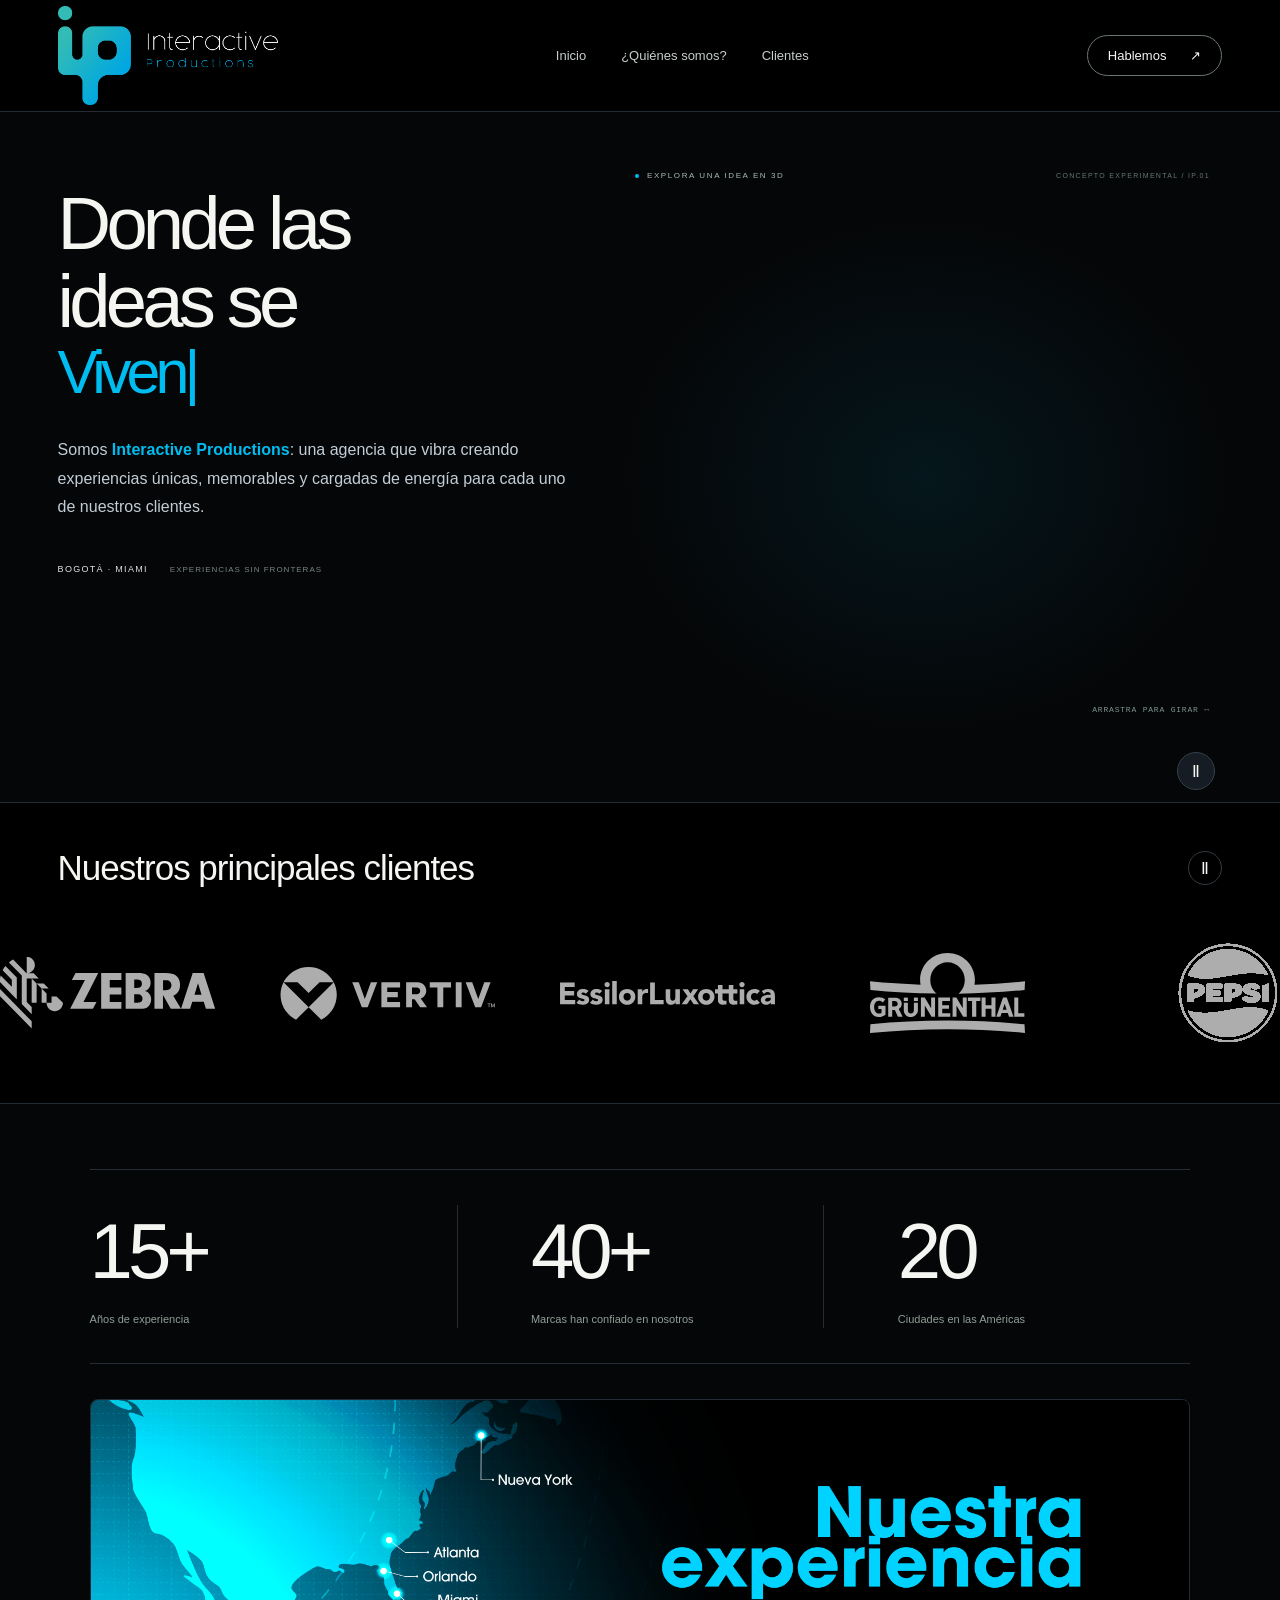
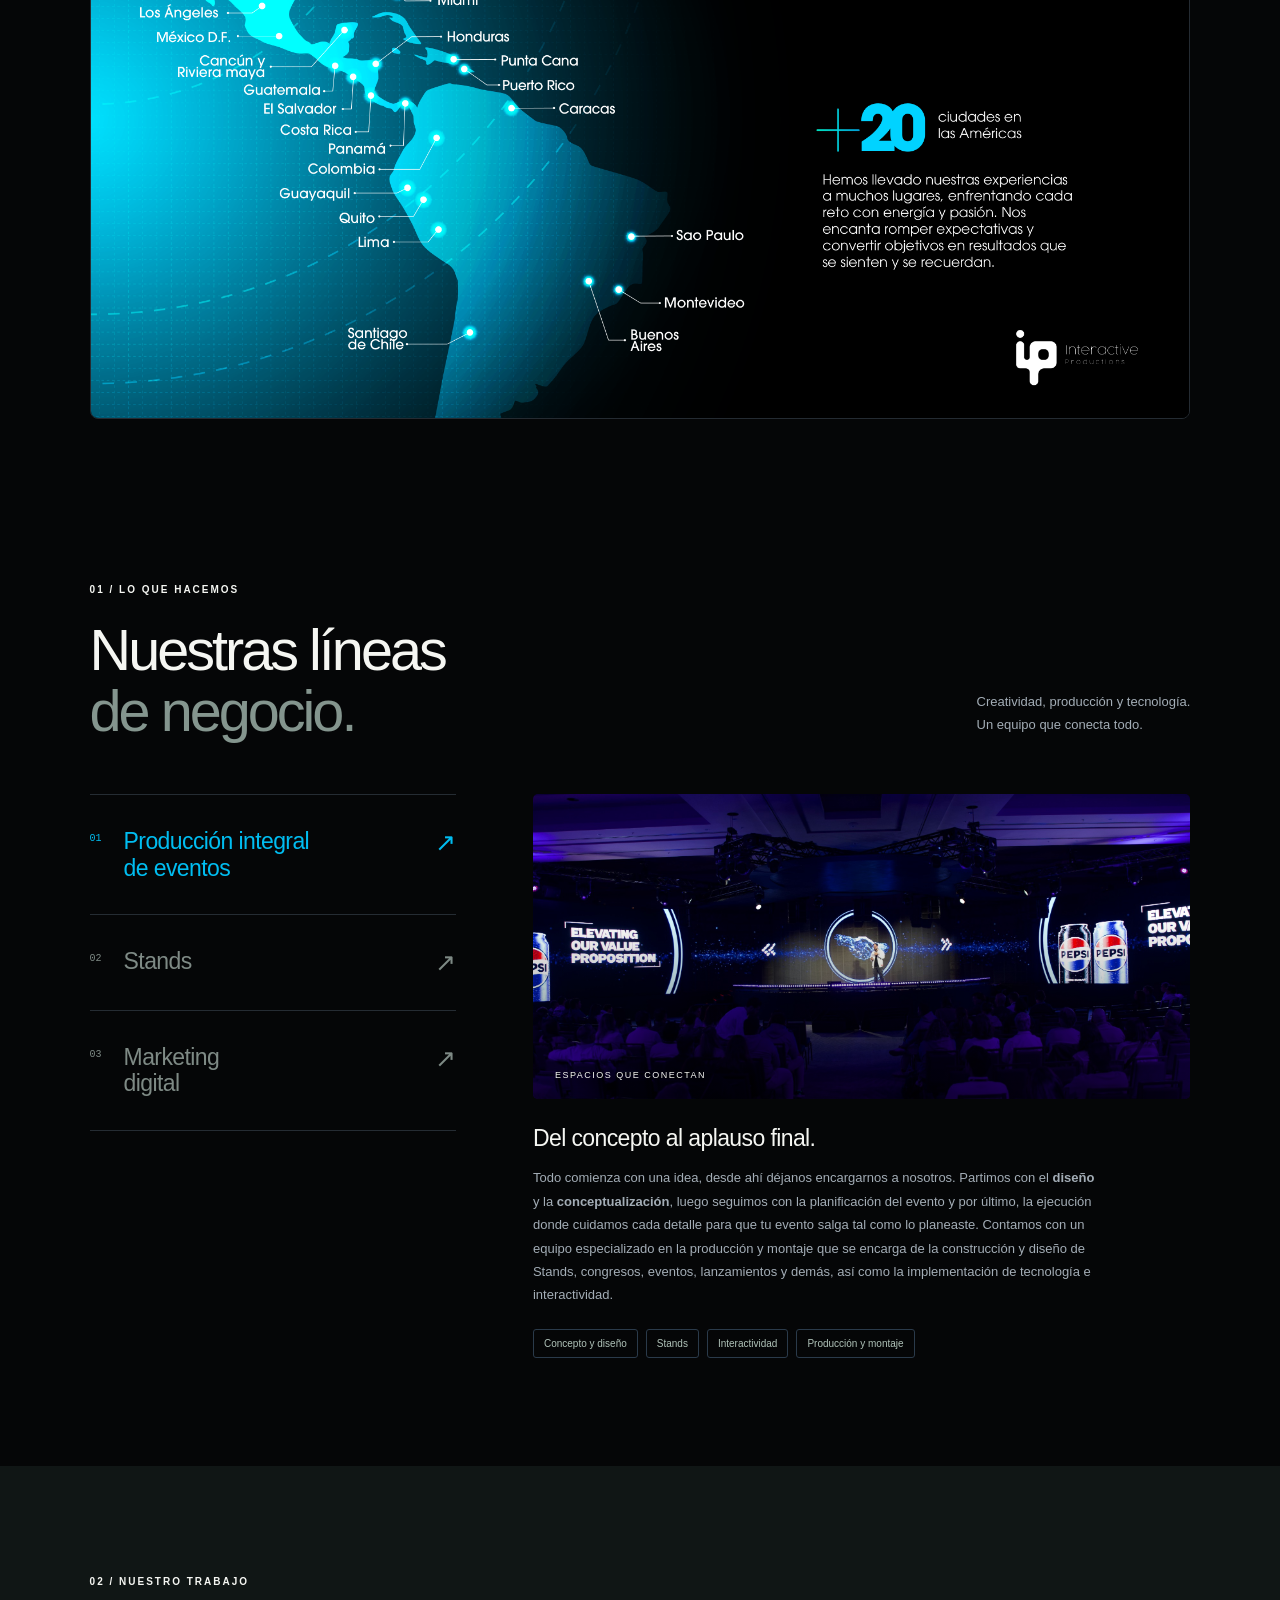
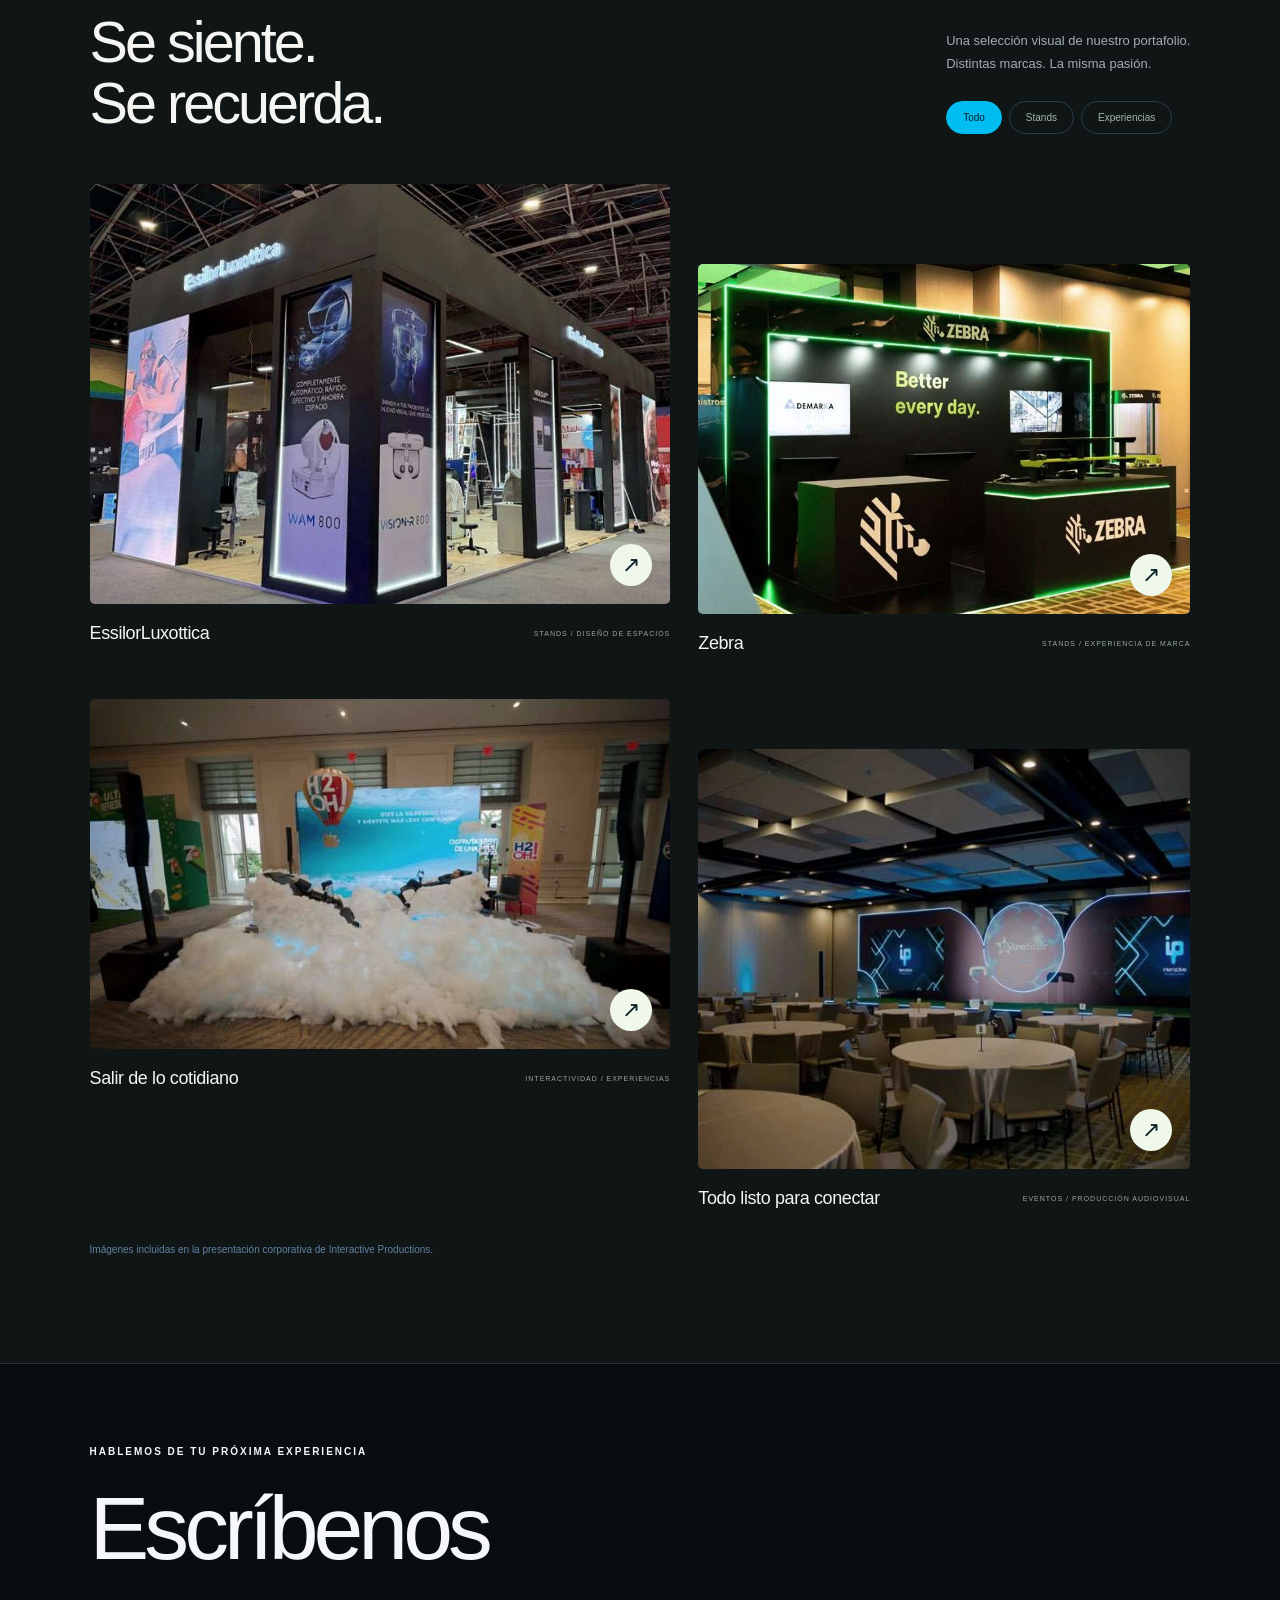
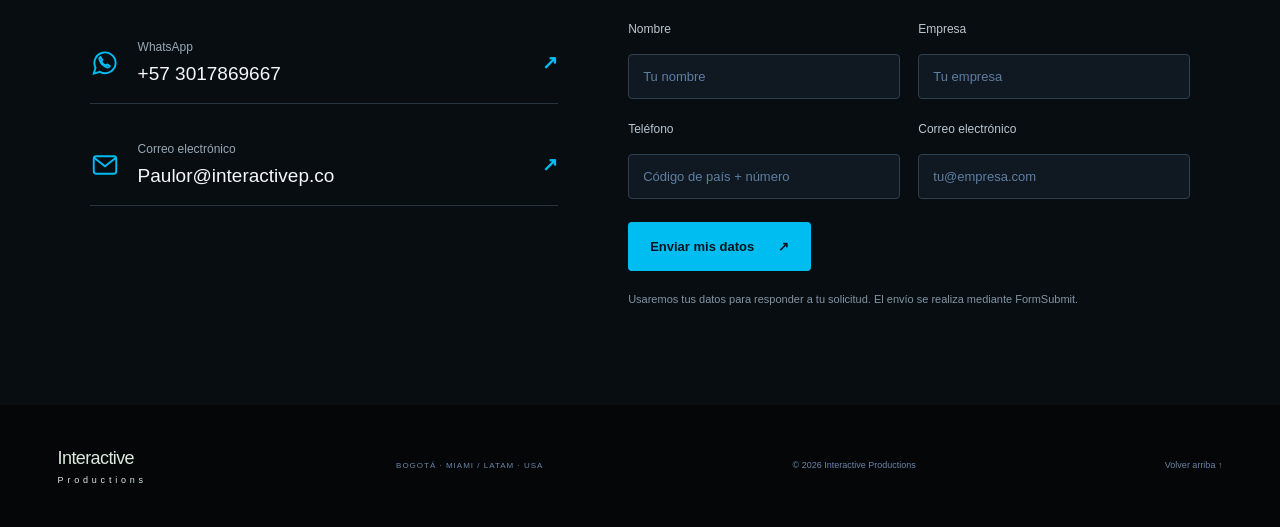
==== index.html @ a2ba790a "Base Project" ====
<!DOCTYPE html>
<html lang="es">
<head>
<meta charset="utf-8"><meta name="viewport" content="width=device-width,initial-scale=1">
<meta name="theme-color" content="#080c0d"><meta name="description" content="Interactive Productions. Transformamos ideas en experiencias de marca: eventos, stands, interactividad y marketing digital.">
<title>Interactive Productions — Las ideas se viven</title>
<link rel="icon" href="data:image/svg+xml,%3Csvg xmlns='http://www.w3.org/2000/svg' viewBox='0 0 60 60'%3E%3Crect width='60' height='60' rx='16' fill='%23080c0d'/%3E%3Ctext x='10' y='43' fill='%233de7d1' font-family='Arial' font-size='38' font-weight='bold'%3Eip%3C/text%3E%3C/svg%3E">
<link rel="stylesheet" href="style.css">
</head>
<body>
<a class="skip" href="#servicios">Ir al contenido</a>
<header class="header"><a class="brand" href="index.html#inicio" aria-label="Interactive Productions, inicio"><img src="assets/interactive-logo.png" alt="Interactive Productions" width="220" height="100"></a><nav aria-label="Principal"><a href="index.html#inicio">Inicio</a><a href="nosotros.html">¿Quiénes somos?</a><a href="clientes.html">Clientes</a></nav><a class="small-cta" href="#contacto">Hablemos <span>↗</span></a><button class="menu-toggle" aria-label="Abrir menú" aria-expanded="false">☰</button></header>
<main>
<section class="hero" id="inicio">
<div class="hero-copy"><h1 class="typing-headline" aria-label="Donde las ideas se construyen, viven y hacen realidad">Donde las<br>ideas se<br><em class="typing-line" aria-hidden="true"><span id="headline-word">Construyen</span><span class="typing-cursor">|</span></em></h1><p class="hero-description">Somos <strong>Interactive Productions</strong>: una agencia que vibra creando experiencias únicas, memorables y cargadas de energía para cada uno de nuestros clientes.</p><div class="hero-location">BOGOTÁ · MIAMI <span>EXPERIENCIAS SIN FRONTERAS</span></div></div>
<div class="scene-wrap" id="experiencia"><div class="scene-glow"></div><div id="scene" role="img" aria-label="Stand conceptual tridimensional de Interactive Productions. Arrastra para girarlo."><div class="scene-fallback"><span>Una idea. Infinitas posibilidades.</span></div></div><span class="scene-label"><i></i> EXPLORA UNA IDEA EN 3D</span><div class="scene-topnote">CONCEPTO EXPERIMENTAL / IP.01</div><div class="scene-caption"><span>ARRASTRA PARA GIRAR ↔</span></div><div class="scene-controls"><button id="pause" aria-pressed="false" aria-label="Pausar movimiento">Ⅱ</button></div></div>

</section>
<section class="trust" id="confianza"><div class="trust-heading"><h2>Nuestros principales clientes</h2><button id="pause-logos" aria-pressed="false" aria-label="Pausar carrusel">Ⅱ</button></div><div class="logo-marquee"><div class="logo-track"><div class="logo-group"><a class="client-logo zebra" href="clientes.html#zebra" aria-label="Zebra Technologies"><img src="assets/logos/zebra.svg" alt="Zebra Technologies" loading="lazy"></a><a class="client-logo vertiv" href="clientes.html#vertiv" aria-label="Vertiv"><img src="assets/logos/vertiv.svg" alt="Vertiv" loading="lazy"></a><a class="client-logo essilorluxottica" href="clientes.html#essilorluxottica" aria-label="EssilorLuxottica"><img src="assets/logos/essilorluxottica.svg" alt="EssilorLuxottica" loading="lazy"></a><a class="client-logo grunenthal" href="clientes.html#grunenthal" aria-label="Grünenthal"><img src="assets/logos/grunenthal.svg" alt="Grünenthal" loading="lazy"></a><a class="client-logo pepsi" href="clientes.html#pepsi" aria-label="Pepsi"><img src="assets/logos/pepsi.svg" alt="Pepsi" loading="lazy"></a><a class="client-logo bluestar" href="clientes.html#bluestar" aria-label="BlueStar"><img src="assets/logos/bluestar.png" alt="BlueStar" loading="lazy"></a><a class="client-logo semana" href="clientes.html#semana" aria-label="Semana"><img src="assets/logos/semana.png" alt="Semana" loading="lazy"></a><a class="client-logo audi" href="clientes.html#audi" aria-label="Audi"><img src="assets/logos/audi.svg" alt="Audi" loading="lazy"></a><a class="client-logo gilead" href="clientes.html#gilead" aria-label="Gilead"><img src="assets/logos/gilead.svg" alt="Gilead" loading="lazy"></a></div><div class="logo-group" aria-hidden="true"><a class="client-logo zebra" href="clientes.html#zebra" aria-label="Zebra Technologies"><img src="assets/logos/zebra.svg" alt="Zebra Technologies" loading="lazy"></a><a class="client-logo vertiv" href="clientes.html#vertiv" aria-label="Vertiv"><img src="assets/logos/vertiv.svg" alt="Vertiv" loading="lazy"></a><a class="client-logo essilorluxottica" href="clientes.html#essilorluxottica" aria-label="EssilorLuxottica"><img src="assets/logos/essilorluxottica.svg" alt="EssilorLuxottica" loading="lazy"></a><a class="client-logo grunenthal" href="clientes.html#grunenthal" aria-label="Grünenthal"><img src="assets/logos/grunenthal.svg" alt="Grünenthal" loading="lazy"></a><a class="client-logo pepsi" href="clientes.html#pepsi" aria-label="Pepsi"><img src="assets/logos/pepsi.svg" alt="Pepsi" loading="lazy"></a><a class="client-logo bluestar" href="clientes.html#bluestar" aria-label="BlueStar"><img src="assets/logos/bluestar.png" alt="BlueStar" loading="lazy"></a><a class="client-logo semana" href="clientes.html#semana" aria-label="Semana"><img src="assets/logos/semana.png" alt="Semana" loading="lazy"></a><a class="client-logo audi" href="clientes.html#audi" aria-label="Audi"><img src="assets/logos/audi.svg" alt="Audi" loading="lazy"></a><a class="client-logo gilead" href="clientes.html#gilead" aria-label="Gilead"><img src="assets/logos/gilead.svg" alt="Gilead" loading="lazy"></a></div></div></div></section><section class="reach section" aria-label="Nuestra experiencia"><div class="stats"><div><strong><span data-count="15">15</span>+</strong><p>Años de experiencia</p></div><div><strong><span data-count="40">40</span>+</strong><p>Marcas han confiado en nosotros</p></div><div><strong><span data-count="20">20</span></strong><p>Ciudades en las Américas</p></div></div><img class="coverage-map" src="assets/mapa.png" alt="Mapa original de nuestra experiencia en más de 20 ciudades de las Américas" width="1920" height="1080" loading="lazy"></section>
<section class="services section" id="servicios"><div class="section-heading"><p class="eyebrow">01 / LO QUE HACEMOS</p><h2>Nuestras líneas<br><span>de negocio.</span></h2><p>Creatividad, producción y tecnología.<br>Un equipo que conecta todo.</p></div><div class="service-layout"><div class="service-tabs" role="tablist" aria-label="Servicios"><button id="tab-events" role="tab" aria-controls="service-panel" aria-selected="true" class="selected" data-service="events"><span class="tab-number">01</span><span>Producción integral<br>de eventos</span><span class="tab-arrow">↗</span></button><button id="tab-stands" role="tab" aria-controls="service-panel" aria-selected="false" tabindex="-1" data-service="stands"><span class="tab-number">02</span><span>Stands</span><span class="tab-arrow">↗</span></button><button id="tab-digital" role="tab" aria-controls="service-panel" aria-selected="false" tabindex="-1" data-service="digital"><span class="tab-number">03</span><span>Marketing<br>digital</span><span class="tab-arrow">↗</span></button></div><div class="service-panel" id="service-panel" role="tabpanel" aria-labelledby="tab-events"><div class="service-image"><img id="service-image" src="assets/eventos-pepsi.jpeg" alt="Producción de un evento Pepsi" width="710" height="586" loading="lazy"><span id="service-image-label">ESPACIOS QUE CONECTAN</span></div><div class="service-info"><h3 id="service-title">Del concepto al aplauso final.</h3><p id="service-description">Todo comienza con una idea, desde ahí déjanos encargarnos a nosotros. Partimos con el <strong>diseño</strong> y la <strong>conceptualización</strong>, luego seguimos con la planificación del evento y por último, la ejecución donde cuidamos cada detalle para que tu evento salga tal como lo planeaste. Contamos con un equipo especializado en la producción y montaje que se encarga de la construcción y diseño de Stands, congresos, eventos, lanzamientos y demás, así como la implementación de tecnología e interactividad.</p><div class="tags" id="service-tags"><span>Concepto y diseño</span><span>Stands</span><span>Interactividad</span><span>Producción y montaje</span></div></div></div></div></section>
<section class="work section" id="proyectos"><div class="work-heading"><div><p class="eyebrow">02 / NUESTRO TRABAJO</p><h2>Se siente.<br>Se recuerda.</h2></div><div><p>Una selección visual de nuestro portafolio.<br>Distintas marcas. La misma pasión.</p><div class="filters" role="group" aria-label="Filtrar portafolio"><button class="active" aria-pressed="true" data-filter="all">Todo</button><button aria-pressed="false" data-filter="stands">Stands</button><button aria-pressed="false" data-filter="experiences">Experiencias</button></div></div></div><div class="project-grid">
<button class="project project-wide" data-category="stands" data-project="essilor"><div class="project-image"><img src="assets/stand.webp" alt="Stand de EssilorLuxottica" width="710" height="586" loading="lazy"><span class="project-open">↗</span></div><div class="project-meta"><h3>EssilorLuxottica</h3><span>STANDS / DISEÑO DE ESPACIOS</span></div></button>
<button class="project" data-category="stands" data-project="zebra"><div class="project-image"><img src="assets/zebra.webp" alt="Stand de Zebra con iluminación verde" width="709" height="586" loading="lazy"><span class="project-open">↗</span></div><div class="project-meta"><h3>Zebra</h3><span>STANDS / EXPERIENCIA DE MARCA</span></div></button>
<button class="project" data-category="experiences" data-project="interactive"><div class="project-image"><img src="assets/experience.webp" alt="Experiencia inmersiva con simuladores" width="673" height="449" loading="lazy"><span class="project-open">↗</span></div><div class="project-meta"><h3>Salir de lo cotidiano</h3><span>INTERACTIVIDAD / EXPERIENCIAS</span></div></button>
<button class="project project-wide" data-category="experiences" data-project="stage"><div class="project-image"><img src="assets/stage.webp" alt="Escenario audiovisual de Interactive Productions" width="699" height="465" loading="lazy"><span class="project-open">↗</span></div><div class="project-meta"><h3>Todo listo para conectar</h3><span>EVENTOS / PRODUCCIÓN AUDIOVISUAL</span></div></button>
</div><p class="portfolio-note">Imágenes incluidas en la presentación corporativa de Interactive Productions.</p></section>

<section class="contact section" id="contacto"><p class="eyebrow">HABLEMOS DE TU PRÓXIMA EXPERIENCIA</p><h2>Escríbenos</h2><div class="contact-layout"><div class="contact-links"><a href="https://wa.me/573017869667" target="_blank" rel="noopener"><svg viewBox="0 0 24 24" fill="none" stroke="currentColor" stroke-width="1.5" aria-hidden="true"><path d="M20.5 11.6a8.5 8.5 0 0 1-12.6 7.5L3 20.5l1.4-4.7A8.5 8.5 0 1 1 20.5 11.6Z"/><path d="M8.3 7.2c-.7.3-1 1.2-.6 2.3 1 3 3 5 6 6 .9.3 2-.2 2.2-1l-2.1-1.3-1.1 1c-1.7-.7-3-2-3.6-3.6l.8-1-1.6-2.4Z"/></svg><span><small>WhatsApp</small>+57 3017869667</span><b>↗</b></a><a href="mailto:Paulor@interactivep.co"><svg viewBox="0 0 24 24" fill="none" stroke="currentColor" stroke-width="1.5" aria-hidden="true"><rect x="3" y="5" width="18" height="14" rx="2"/><path d="m3 6 9 7 9-7"/></svg><span><small>Correo electrónico</small>Paulor@interactivep.co</span><b>↗</b></a></div><form id="contact-form" action="https://formsubmit.co/paulor@interactivep.co" method="POST"><input type="hidden" name="_subject" value="Nueva solicitud — Interactive Productions"><input type="hidden" name="_template" value="table"><div class="form-row"><label>Nombre<input name="Nombre" autocomplete="name" required maxlength="100" placeholder="Tu nombre"></label><label>Empresa<input name="Empresa" autocomplete="organization" required maxlength="120" placeholder="Tu empresa"></label></div><div class="form-row"><label>Teléfono<input type="tel" name="Telefono" autocomplete="tel" required maxlength="30" placeholder="Código de país + número"></label><label>Correo electrónico<input type="email" name="email" autocomplete="email" required maxlength="254" placeholder="tu@empresa.com"></label></div><button class="button primary" type="submit">Enviar mis datos <span>↗</span></button><p class="form-note">Usaremos tus datos para responder a tu solicitud. El envío se realiza mediante FormSubmit.</p><p id="form-status" role="status" aria-live="polite"></p></form></div></section>
</main><footer><a href="index.html#inicio" class="footer-brand">Interactive <span>Productions</span></a><span>BOGOTÁ · MIAMI / LATAM · USA</span><p>© <span id="year">2026</span> Interactive Productions</p><a href="index.html#inicio">Volver arriba ↑</a></footer>
<dialog id="project-dialog" class="project-dialog"><button class="dialog-close" aria-label="Cerrar proyecto">×</button><img id="detail-image" alt=""><div class="project-detail"><p class="eyebrow" id="detail-category"></p><h2 id="detail-title"></h2><p id="detail-description"></p><button class="button primary" id="similar-project">Quiero crear una experiencia <span>↗</span></button></div></dialog>

<script type="module" src="app.js"></script>
</body></html>
---- style.css ----
:root{--bg:#080c0d;--panel:#101718;--line:#273032;--text:#f5f6f2;--muted:#a1adaa;--mint:#00BDF1;--cyan:#00BDF1}*{box-sizing:border-box}html{scroll-behavior:smooth;scroll-padding-top:100px}body{margin:0;background:var(--bg);color:var(--text);font-family:Arial,Helvetica,sans-serif;-webkit-font-smoothing:antialiased}button,input,select,textarea{font:inherit}button,a{-webkit-tap-highlight-color:transparent}a{color:inherit;text-decoration:none}button{cursor:pointer;color:inherit}button:disabled{cursor:default}button:focus-visible,a:focus-visible{outline:2px solid var(--mint);outline-offset:6px}button{border:0}h1,h2,h3,p{margin:0}button,a{touch-action:manipulation}::selection{background:var(--mint);color:var(--bg)}.skip{position:fixed;top:-80px;left:20px;z-index:100;padding:14px;background:var(--mint);color:var(--bg)}.skip:focus{top:10px}.header{height:100px;margin:0 4.5%;display:flex;align-items:center;justify-content:space-between;border-bottom:1px solid var(--line);position:relative;z-index:10}.brand{width:220px;display:block}.brand img{display:block;width:214px;height:70px;object-fit:cover}.header nav{display:flex;gap:35px;font-size:13px}.header nav a{color:#c6cecb;transition:color .2s}.header nav a:hover{color:var(--mint)}.small-cta{background:transparent;border:1px solid #6a7875;padding:12px 20px;border-radius:30px;display:flex;gap:24px;font-size:13px}.small-cta:hover{background:var(--mint);color:var(--bg);border-color:var(--mint)}.menu-toggle{display:none}.hero{padding:67px 4.5% 0;position:relative;display:grid;grid-template-columns:1fr 1fr;min-height:750px;overflow:hidden}.hero-copy{z-index:2;pointer-events:none}.hero-copy a{pointer-events:auto}.eyebrow{font-size:10px;letter-spacing:2px;font-weight:600;line-height:1.6;display:flex;gap:12px;align-items:center}.dot{height:6px;width:6px;border-radius:50%;background:var(--mint);box-shadow:0 0 14px #00BDF188}.hero h1{font-size:clamp(80px,8.9vw,146px);font-weight:500;letter-spacing:-.075em;line-height:.96;margin:30px 0 27px;position:relative;width:max-content}.hero h1 em{font-style:normal;color:var(--mint)}.headline-dot{position:absolute;color:var(--mint);font-size:38px;top:4px;right:-52px;animation:turn 28s linear infinite}.hero-description{color:#adb8b5;font-size:16px;line-height:1.75}.hero-actions{display:flex;gap:26px;align-items:center;margin-top:28px}.button{border-radius:4px;padding:17px 22px;display:inline-flex;align-items:center;justify-content:center;gap:24px;font-size:13px;font-weight:600;transition:transform .2s,background .2s}.button:hover{transform:translateY(-3px)}.button.primary{background:var(--mint);color:#072028}.button.primary:hover{background:#7be0ff}.text-link{background:none;padding:0;font-size:12px;display:inline-flex;align-items:center;gap:14px;line-height:1.5}.text-link:hover{color:var(--mint)}.hero-location{margin-top:42px;font-size:9px;letter-spacing:1.3px;display:flex;gap:22px;align-items:center;color:#e0e4e2}.hero-location span{color:#788583;font-size:8px;letter-spacing:1px}.scene-wrap{position:relative;min-height:535px;margin:-20px -3% 0 -30px}.scene-glow{position:absolute;inset:5% -5%;background:radial-gradient(ellipse,#00BDF117,transparent 64%);pointer-events:none}#scene{position:absolute;inset:0 0 65px}#scene canvas{display:block;width:100%;height:100%;touch-action:pan-y;cursor:grab}#scene canvas:active{cursor:grabbing}.scene-fallback{position:absolute;inset:60px 20px 30px;display:flex;align-items:center;justify-content:center;flex-direction:column;color:#b8c9c2;font-size:12px;gap:18px}.scene-fallback img{width:90%;height:80%;object-fit:cover;border-radius:12px;opacity:.65}.scene-ready .scene-fallback{display:none}.scene-label{position:absolute;top:21px;left:25px;font-size:8px;letter-spacing:1.6px;display:flex;gap:8px;align-items:center;color:#a7bab3}.scene-label i{width:4px;height:4px;border-radius:50%;background:var(--mint)}.scene-topnote{position:absolute;top:22px;right:30px;color:#657772;font-size:7px;letter-spacing:1.3px}.scene-caption{position:absolute;bottom:88px;left:25px;right:30px;display:flex;justify-content:space-between;color:#7e9690;font-family:monospace;font-size:8px;letter-spacing:.8px;pointer-events:none}.scene-controls{position:absolute;bottom:12px;left:24px;right:25px;display:flex;justify-content:space-between;gap:8px;align-items:center}.view-controls{display:flex;padding:4px;border:1px solid #293734;border-radius:7px;background:#0f1716}.view-controls button{font-size:10px;padding:11px 12px;border-radius:4px;background:none;color:#93a69f;white-space:nowrap}.view-controls button.active{background:#1d3645;color:var(--mint)}.scene-options{display:flex;gap:6px}.scene-options button{background:#0e181f;border:1px solid #293734;border-radius:5px;min-height:38px;padding:0 10px;font-size:9px;color:#c7d8d1}.scene-options button:first-child{display:flex;align-items:center;gap:8px}.color-dot{display:block;width:13px;height:13px;background:var(--mint);border-radius:50%;box-shadow:0 0 10px #00BDF144}.hero-bottom{grid-column:1/-1;display:flex;align-items:center;justify-content:space-between;border-bottom:1px solid var(--line);border-top:1px solid var(--line);margin-top:43px;padding:23px 0;color:#8f9e99;font-size:8px;letter-spacing:1.5px}.hero-bottom a{display:flex;align-items:center;gap:23px}.hero-bottom a span{font-size:18px;color:var(--text)}.trust{padding:43px 4.5%;display:flex;align-items:center;gap:6%;border-bottom:1px solid var(--line)}.trust p{font-size:11px;line-height:1.6;color:#899792;min-width:125px}.trust p strong{color:#d0d9d5;font-weight:400}.client-names{flex:1;display:flex;align-items:center;justify-content:space-between;gap:25px;color:#d7dfdb}.zebra-word{font-size:22px;font-weight:800;letter-spacing:1px}.essilor-word{font-family:Georgia,serif;font-size:21px;letter-spacing:-1px}.pepsi-word{font-size:28px;font-weight:600;letter-spacing:-1px}.vertiv-word{font-size:29px;font-weight:800;letter-spacing:-2px}.gilead-word{font-size:21px;letter-spacing:2px}.section{padding:108px 7%}.section-heading{position:relative}.section-heading h2,.work h2{font-size:clamp(38px,4.5vw,72px);line-height:1.06;letter-spacing:-3px;font-weight:400;margin-top:22px}.section-heading h2 span{color:#84958e}.section-heading>p:last-child{position:absolute;right:0;bottom:6px;color:var(--muted);font-size:13px;line-height:1.8}.service-layout{margin-top:52px;display:grid;grid-template-columns:.78fr 1.4fr;gap:7%}.service-tabs{border-top:1px solid var(--line)}.service-tabs button{width:100%;display:flex;align-items:flex-start;text-align:left;gap:22px;padding:33px 0;background:none;border-bottom:1px solid var(--line);color:#7e8a85;font-size:23px;letter-spacing:-.6px;line-height:1.15;transition:color .2s}.tab-number{font:10px monospace;letter-spacing:0;padding-top:5px}.tab-arrow{margin-left:auto;font-size:25px}.service-tabs button.selected{color:var(--mint)}.service-tabs button:hover{color:#e7f6ef}.service-image{height:305px;position:relative;border-radius:5px;overflow:hidden}.service-image img{width:100%;height:100%;object-fit:cover;object-position:center 45%}.service-image:after{content:'';position:absolute;inset:40% 0 0;background:linear-gradient(transparent,#0009)}.service-image>span{position:absolute;bottom:19px;left:22px;z-index:1;font-size:9px;letter-spacing:1.5px}.service-info h3{font-weight:400;font-size:23px;letter-spacing:-.6px;margin-top:26px}.service-info p{font-size:13px;line-height:1.8;color:var(--muted);margin-top:14px;max-width:570px}.tags{display:flex;flex-wrap:wrap;gap:8px;margin-top:22px}.tags span{font-size:10px;border:1px solid #2a3a4a;color:#b0c3b9;padding:8px 10px;border-radius:3px}.work{background:#101615}.work-heading{display:flex;align-items:flex-end;justify-content:space-between;gap:20px}.work-heading>div:last-child>p{color:var(--muted);font-size:13px;line-height:1.8}.filters{display:flex;gap:7px;margin-top:25px}.filters button{background:none;border:1px solid #2a3d4e;color:#a5b5ad;font-size:10px;padding:10px 16px;border-radius:30px}.filters button.active{color:#091e26;background:var(--mint);border-color:var(--mint)}.project-grid{margin-top:50px;display:grid;grid-template-columns:1.18fr 1fr;gap:45px 28px;align-items:start}.project{padding:0;background:none;display:block;text-align:left;width:100%}.project[hidden]{display:none}.project:nth-child(2){padding-top:80px}.project:nth-child(3){padding-top:0}.project:nth-child(4){padding-top:50px}.project-grid.filtered .project{padding-top:0}.project-image{height:350px;position:relative;border-radius:5px;overflow:hidden;background:#1a2731}.project-wide .project-image{height:420px}.project-image img{width:100%;height:100%;object-fit:cover;transition:transform .65s,filter .65s;filter:saturate(.85)}.project:hover .project-image img{transform:scale(1.035);filter:saturate(1.1)}.project-open{position:absolute;right:18px;bottom:18px;height:42px;width:42px;border-radius:50%;background:#eff8eb;color:#0a1e26;display:grid;place-items:center;font-size:22px;transition:background .2s}.project:hover .project-open{background:var(--mint)}.project-meta{display:flex;justify-content:space-between;align-items:center;gap:8px;margin-top:19px}.project-meta h3{font-size:18px;font-weight:400;letter-spacing:-.4px}.project-meta>span{font-size:7px;letter-spacing:1px;color:#98a79e;text-align:right}.portfolio-note{color:#6381a4;font-size:10px;margin-top:35px}.about-heading{display:grid;grid-template-columns:1.2fr 1fr;align-items:center;gap:11%;margin-top:30px}.about h2{font-size:clamp(42px,4.8vw,78px);line-height:1.06;letter-spacing:-3.5px;font-weight:400}.about h2 span{color:var(--mint)}.about-heading p{font-size:14px;line-height:1.9;color:#afbbb4}.about-heading p+p{margin-top:20px}.stats{display:grid;grid-template-columns:repeat(3,1fr);margin-top:70px;padding:35px 0;border-top:1px solid var(--line);border-bottom:1px solid var(--line)}.stats>div+div{border-left:1px solid var(--line);padding-left:20%}.stats strong{font-size:78px;font-weight:400;letter-spacing:-5px;line-height:1.2}.stats strong span{color:var(--mint);font-size:48px;vertical-align:top}.stats p{color:#8e9e95;font-size:11px;line-height:1.6;margin-top:12px}.process{margin-top:45px;display:flex;align-items:center;justify-content:space-between;gap:35px}.process>p{font-size:8px;letter-spacing:1.5px;color:#7c8c82}.process ol{list-style:none;display:flex;justify-content:space-between;flex:1;padding:0;margin:0;gap:25px}.process li{font-size:13px;display:flex;gap:12px}.process li span{color:var(--mint);font:9px monospace;padding-top:3px}.contact{background:var(--mint);color:#0a2630;position:relative;padding-top:80px;padding-bottom:80px}.contact>div{display:flex;align-items:center;justify-content:space-between;gap:30px;margin-top:25px}.contact h2{font-size:clamp(45px,6.7vw,103px);line-height:1.03;letter-spacing:-5px;font-weight:400}.contact h2 em{font-style:normal;color:#1a5a73}.contact-circle{border:1px solid #16546b60;background:none;color:#0e323f;border-radius:50%;width:118px;height:118px;font-size:65px;flex:none;transition:transform .25s,background .25s}.contact-circle:hover{transform:rotate(45deg);background:#72e0ff}.contact>p:not(.eyebrow){margin-top:30px;font-size:14px;line-height:1.8;color:#1d4d63}.dark-button{background:#08212b;color:#dcf9ec;margin-top:25px}footer{padding:38px 4.5%;display:flex;align-items:center;justify-content:space-between;gap:15px;color:#6985aa;font-size:9px;line-height:1.7}footer>span{font-size:8px;letter-spacing:1px}.footer-brand{font-size:18px;letter-spacing:-.6px;color:#dce9df}.footer-brand span{display:block;font-size:9px;letter-spacing:3.8px}dialog{color:var(--text);background:#0e171e;border:1px solid #2b4456;border-radius:12px;padding:0;max-height:90dvh;box-shadow:0 30px 150px #0009}dialog::backdrop{background:#010709cf;backdrop-filter:blur(8px)}.dialog-close{position:absolute;right:16px;top:16px;background:#091318d9;color:white;border:1px solid #5a7899;border-radius:50%;font-size:26px;width:38px;height:38px;display:grid;place-items:center;z-index:2}.project-dialog{width:min(900px,92vw)}.project-dialog>img{display:block;max-height:52vh;width:100%;object-fit:contain;background:#05080a}.project-detail{padding:30px}.project-detail h2{font-size:35px;letter-spacing:-1.5px;margin:12px 0}.project-detail>p:not(.eyebrow){color:#88acdc;font-size:14px;line-height:1.8;max-width:620px}.project-detail .button{margin-top:22px}.contact-dialog{padding:40px;width:min(650px,94vw)}.contact-dialog h2{font-size:48px;line-height:1;letter-spacing:-2px;font-weight:400;margin-top:20px}.contact-intro{font-size:13px;line-height:1.7;color:#7ea1ce;margin:20px 0 25px}.form-row{display:grid;grid-template-columns:1fr 1fr;gap:15px}label{display:block;font-size:11px;color:#c9dacd;margin-bottom:18px}input,select,textarea{display:block;width:100%;background:#081116;border:1px solid #334b5f;color:#edf8ef;border-radius:5px;padding:13px 12px;margin-top:8px;font-size:13px;outline:none}input:focus,select:focus,textarea:focus{border-color:var(--mint)}textarea{resize:vertical}::placeholder{color:#5e7fa2}.form-note{font-size:10px;line-height:1.7;color:#678cb2;margin-top:16px}#brief-preview{white-space:pre-wrap;font:13px/1.8 Arial,sans-serif;color:#c9dbcd;background:#081116;padding:20px;border:1px solid #264559;border-radius:5px;max-height:260px;overflow:auto}.brief-actions{display:flex;gap:12px;flex-wrap:wrap;margin:20px 0}.secondary{background:#1d3544;color:#d1e5d7}#copy-status{margin-top:15px;color:var(--mint);font-size:12px}body.modal-open{overflow:hidden}.contact [data-contact]:hover{color:#0a2630}@keyframes turn{to{transform:rotate(360deg)}}
@media(min-width:1600px){body{max-width:1800px;margin:auto}.scene-wrap{min-height:650px}.hero{min-height:850px}}
@media(max-width:1100px){.hero{padding-top:55px;min-height:680px}.hero h1{font-size:100px}.hero-actions{gap:18px;flex-wrap:wrap}.scene-wrap{margin-left:-45px;min-height:525px}.scene-controls{left:15px;right:15px;flex-wrap:wrap}.view-controls button{padding:10px}.scene-options{margin-left:auto}.scene-caption{bottom:105px}.hero-location{gap:10px;flex-wrap:wrap}.scene-topnote{display:none}.section{padding:85px 5%}.project-meta{flex-wrap:wrap}.project-meta>span{text-align:left}.process{display:block}.process ol{margin-top:20px}.client-names{gap:15px}.zebra-word{font-size:18px}.essilor-word{font-size:18px}.pepsi-word{font-size:24px}.vertiv-word{font-size:24px}.gilead-word{font-size:18px}}
@media(max-width:760px){html{scroll-padding-top:20px}.header{height:78px;margin:0 5%}.brand{width:175px}.brand img{width:175px;height:58px}.header nav{display:none;position:absolute;top:78px;left:-5.5%;right:-5.5%;padding:25px;background:#0d181f;border-bottom:1px solid var(--line);flex-direction:column;gap:25px}.header nav.open{display:flex}.small-cta{margin-left:auto;margin-right:16px;padding:9px 13px;gap:12px;font-size:11px}.menu-toggle{display:block;background:none;font-size:20px;padding:8px 0}.hero{display:block;padding:45px 5% 0;min-height:0}.hero .eyebrow{font-size:8px;letter-spacing:1.6px}.hero h1{font-size:clamp(76px,17vw,124px);margin-top:25px;line-height:.95;letter-spacing:-6px}.headline-dot{font-size:28px;right:-42px}.hero-description{font-size:14px;line-height:1.7}.hero-actions{gap:20px;margin-top:25px;flex-wrap:nowrap}.hero-actions .button{padding:15px;font-size:11px;gap:14px}.hero-actions .text-link{font-size:10px;gap:8px}.hero-location{margin-top:25px;font-size:8px;gap:14px}.hero-location span{font-size:7px}.scene-wrap{min-height:420px;margin:30px -4% 0}.scene-label{font-size:7px;left:16px;top:8px}#scene{bottom:75px}.scene-caption{left:15px;right:15px;bottom:81px;font-size:7px}.scene-controls{bottom:5px;left:12px;right:12px;gap:8px;flex-wrap:nowrap}.view-controls button{font-size:8px;padding:10px 8px}.scene-options{gap:4px}.scene-options button{padding:0 8px;font-size:8px;min-height:35px}.scene-options button:first-child{gap:3px}.hero-bottom{margin-top:20px;padding:18px 0;font-size:6px;letter-spacing:1px}.hero-bottom a{gap:10px}.hero-bottom a span{font-size:14px}.trust{display:block;padding:30px 5%}.trust p{font-size:10px;line-height:1.5}.trust p br{display:none}.trust p strong{margin-left:4px}.client-names{flex-wrap:wrap;justify-content:flex-start;gap:23px;margin-top:25px}.zebra-word{font-size:17px}.essilor-word{font-size:17px}.pepsi-word{font-size:23px}.vertiv-word{font-size:23px}.gilead-word{font-size:15px}.section{padding:65px 6%}.eyebrow{font-size:8px;letter-spacing:1.5px}.section-heading h2,.work h2{font-size:42px;letter-spacing:-2px}.section-heading>p:last-child{position:static;margin-top:22px;font-size:12px}.service-layout{display:block;margin-top:30px}.service-tabs{display:flex;border-top:0;margin-bottom:25px;gap:10px}.service-tabs button{border:1px solid var(--line);border-radius:5px;flex:1;gap:6px;font-size:11px;padding:14px 8px;letter-spacing:0;line-height:1.4;align-items:center}.service-tabs button.selected{border-color:#00BDF188;background:#12303d44}.tab-number{font-size:7px;padding:0}.tab-arrow{display:none}.service-image{height:260px}.service-info h3{font-size:23px}.service-info p{font-size:12px}.tags span{font-size:9px}.work-heading{display:block}.work-heading>div:last-child{margin-top:25px}.work-heading>div:last-child>p{font-size:12px}.filters{margin-top:20px}.project-grid{grid-template-columns:1fr;gap:30px;margin-top:32px}.project:nth-child(n){padding-top:0}.project-image,.project-wide .project-image{height:330px}.project-meta h3{font-size:19px}.project-meta>span{font-size:7px}.portfolio-note{font-size:9px;line-height:1.6}.about-heading{display:block;margin-top:25px}.about h2{font-size:47px;letter-spacing:-2.5px}.about-heading>div{margin-top:30px}.about-heading p{font-size:13px;line-height:1.8}.stats{margin-top:35px;padding:25px 0;gap:12px}.stats>div+div{padding-left:15px}.stats strong{font-size:48px;letter-spacing:-3px}.stats strong span{font-size:28px}.stats p{font-size:9px;margin-top:8px}.process{margin-top:30px}.process ol{gap:12px;display:grid;grid-template-columns:1fr 1fr;row-gap:20px}.process li{font-size:12px}.contact{padding-top:55px;padding-bottom:55px}.contact h2{font-size:47px;letter-spacing:-2.5px}.contact>div{gap:12px}.contact-circle{width:55px;height:55px;font-size:30px}.contact>.eyebrow{font-size:7px;letter-spacing:1px}.contact>p:not(.eyebrow){font-size:12px}footer{display:grid;grid-template-columns:1fr 1fr;padding:30px 6%;gap:22px;font-size:8px}footer>a:last-child{text-align:right}footer>span{text-align:right;font-size:7px;letter-spacing:.5px}.footer-brand{font-size:16px}.footer-brand span{font-size:8px;letter-spacing:3.2px}.contact-dialog{padding:28px 22px}.contact-dialog h2{font-size:40px}.form-row{grid-template-columns:1fr;gap:0}.project-detail{padding:25px}.project-detail h2{font-size:29px}.project-detail>p:not(.eyebrow){font-size:12px}.project-detail .button{font-size:11px}.desktop{display:none}}
@media(prefers-reduced-motion:reduce){html{scroll-behavior:auto}*,*:before,*:after{animation:none!important;transition:none!important}}
/* Hardware-independent 3D fallback. All geometry uses CSS perspective. */
.css-stage{position:absolute;inset:0;perspective:950px;overflow:hidden;touch-action:pan-y;cursor:grab;--light:#00BDF1;--line-light:#00BDF177}.css-stage:active{cursor:grabbing}.css-world{width:360px;height:260px;position:absolute;left:50%;top:55%;transform-style:preserve-3d;transform:translate(-50%,-22%) rotateX(58deg) rotateZ(-29deg) scale(.97);transition:transform .7s cubic-bezier(.2,.7,.2,1)}.css-cube{position:absolute;transform-style:preserve-3d;transition:translate .7s}.css-face{position:absolute;display:block;border:1px solid #21465a;background:#123240;backface-visibility:visible}.css-face.top{background:linear-gradient(135deg,#203948,#0a1e26)}.css-face.front{background:linear-gradient(110deg,#274c62,#0f2731)}.css-face.side{background:#091d25}.css-cube.platform .top{border:2px solid var(--light);box-shadow:0 0 25px var(--line-light),inset 0 0 35px #00BDF112;background:repeating-linear-gradient(0deg,transparent 0 34px,#2e587135 35px 36px),repeating-linear-gradient(90deg,#0b2029 0 34px,#2e587135 35px 36px)}.css-cube.desk .top{background:#e2eee3;border-color:#d4e9d7}.css-cube.desk .front{display:grid;place-items:center;color:var(--light);font-size:34px;font-weight:700;box-shadow:inset 0 -3px 0 var(--light)}.css-cube.screen .front{background:repeating-linear-gradient(135deg,#0d2833,#0d2833 13px,#184456 14px,#0d2833 15px);display:flex;flex-direction:column;justify-content:center;padding:12px;color:white;border:2px solid var(--light);box-shadow:0 0 20px var(--line-light)}.css-screen-small{font-size:6px;letter-spacing:1px;color:var(--light);margin-bottom:12px}.css-screen-heading{font-size:29px;line-height:1.05;letter-spacing:-1.2px;font-weight:600}.css-screen-foot{font-size:5px;letter-spacing:1px;margin-top:14px;color:var(--light)}.css-cube.post .front,.css-cube.post .top{background:var(--light);box-shadow:0 0 12px var(--line-light);border:0}.css-cube.kiosk .top{background:var(--light);box-shadow:0 0 15px var(--line-light);border-color:var(--light)}.css-halo{position:absolute;left:40px;top:25px;width:280px;height:200px;border:10px solid #2b556c;border-bottom-color:var(--light);border-left-color:var(--light);border-radius:50%;transform:translateZ(220px);box-shadow:0 0 23px var(--line-light),inset 0 0 10px var(--line-light);transition:translate .7s}.css-floor-shadow{position:absolute;inset:-50px;transform:translateZ(-5px);background:radial-gradient(ellipse,#00BDF114,transparent 65%);border:1px solid #1a445633}.css-world.exploded .css-halo{translate:0 0 55px}.css-world.exploded .css-cube.screen{translate:0 -45px 25px}.css-world.exploded .css-cube.desk{translate:-50px 45px 20px}.css-world.exploded .css-cube.kiosk{translate:40px 40px 30px}.css-world.exploded .css-cube.post{translate:30px 0 40px}.css-stage:after{content:'';position:absolute;left:18%;right:18%;bottom:5%;height:15%;background:#32dbff10;filter:blur(20px);border-radius:50%;pointer-events:none}.css-stage .css-world.auto{animation:css-orbit 14s ease-in-out infinite alternate}@keyframes css-orbit{from{transform:translate(-50%,-22%) rotateX(58deg) rotateZ(-33deg) scale(.97)}to{transform:translate(-50%,-22%) rotateX(58deg) rotateZ(-22deg) scale(.97)}}@media(max-width:760px){.css-world{transform:translate(-50%,-20%) rotateX(58deg) rotateZ(-29deg) scale(.65)}.css-stage .css-world.auto{animation:css-orbit-mobile 14s ease-in-out infinite alternate}@keyframes css-orbit-mobile{from{transform:translate(-50%,-20%) rotateX(58deg) rotateZ(-33deg) scale(.65)}to{transform:translate(-50%,-20%) rotateX(58deg) rotateZ(-22deg) scale(.65)}}}

/* Interactive Productions: refreshed brand and page structure. */
:root{--bg:#050607;--panel:#0c1015;--mint:#00BDF1;--cyan:#00BDF1;--line:#252c33;--muted:#a3adb6}
.header{background:#000;margin:0;padding:0 4.5%;height:112px}.brand{width:220px}.brand img{width:220px;height:100px;object-fit:contain}.hero-description{color:#00BDF1;font-size:18px;max-width:480px}.hero{min-height:690px;padding-top:58px}.scene-wrap{min-height:545px}.scene-controls{justify-content:flex-end;border:0;background:none}.scene-controls>#pause{background:#151c24;border:1px solid #36414b;border-radius:50%;width:38px;height:38px}.scene-caption{justify-content:flex-end}.scene-glow{background:radial-gradient(ellipse,#00BDF117,transparent 64%)}.button.primary{color:#00151f}.button.primary:hover{background:#59d9fc}
.trust{display:block;background:#000;padding:45px 0 35px;overflow:hidden;border-top:1px solid var(--line);border-bottom:1px solid var(--line)}.trust-heading{display:flex;align-items:center;justify-content:space-between;padding:0 4.5%;margin-bottom:30px}.trust h2{font-size:clamp(23px,3vw,35px);letter-spacing:-1px;font-weight:500}.trust-heading button{background:transparent;border:1px solid #333c44;border-radius:50%;width:34px;height:34px}.logo-marquee{overflow:hidden;padding:25px 0}.logo-track{display:flex;width:max-content;animation:marquee 44s linear infinite}.logo-group{display:flex;align-items:center;flex-shrink:0;gap:65px;padding-right:65px}.client-logo{display:flex;width:215px;height:100px;align-items:center;justify-content:center;transition:transform .3s,filter .3s;opacity:.72}.client-logo img{width:100%;height:80px;object-fit:contain;filter:brightness(0) invert(1)}.client-logo.pepsi img{filter:grayscale(1) brightness(.65) contrast(100) invert(1);mix-blend-mode:screen;width:100px;height:100px}.client-logo:hover,.client-logo:focus-visible{transform:scale(1.09);opacity:1;filter:drop-shadow(0 0 10px #ffffff75)}.logo-marquee:hover .logo-track,.logo-marquee:focus-within .logo-track,.logo-track.paused{animation-play-state:paused}@keyframes marquee{to{transform:translateX(-50%)}}
.reach{padding-top:65px;padding-bottom:55px}.reach .stats{margin:0 0 35px}.stats strong [data-count]{font-size:inherit;color:inherit}.coverage-map{display:block;width:100%;height:auto;border:1px solid #242b32;border-radius:8px}.page-hero{padding-top:90px;padding-bottom:70px}.page-hero h1{font-size:clamp(48px,6.7vw,100px);font-weight:500;line-height:1.04;letter-spacing:-.055em;margin:30px 0 40px}.page-hero h1 span{color:var(--cyan)}.page-intro{max-width:610px;font-size:20px;line-height:1.6;color:#b3bdc5}.company-copy{max-width:850px;margin-left:auto;display:grid;gap:25px;font-size:21px;line-height:1.7;color:#bec7ce}.client-grid{display:grid;grid-template-columns:repeat(3,1fr);gap:1px;background:#000;padding-top:0}.client-card{min-height:240px;padding:40px 28px;background:#080b0e;border:1px solid #222a30;scroll-margin-top:125px}.client-card img{display:block;width:85%;height:85px;object-fit:contain;margin:0 auto 30px;filter:brightness(0) invert(1)}.client-card#pepsi img{filter:grayscale(1) brightness(.65) contrast(100) invert(1);mix-blend-mode:screen}.client-card p{font-size:15px;color:#adb7bf;line-height:1.7}.case-grid{display:grid;grid-template-columns:1fr 1fr;gap:28px;margin-top:35px}.case-grid figure{margin:0}.case-grid img{width:100%;height:360px;object-fit:cover;border-radius:6px}.case-grid figcaption{padding:16px 0;font-size:14px;color:#aab7c2}
.contact{background:#080d12;color:#f5f7fa;border-top:1px solid #27313a}.contact h2{font-size:clamp(55px,7vw,100px);margin:22px 0 48px}.contact .contact-layout{display:grid;grid-template-columns:1fr 1.2fr;gap:70px;align-items:start}.contact-links{display:grid!important;gap:20px}.contact-links a{display:flex;align-items:center;gap:18px;padding:18px 0;border-bottom:1px solid #293440;font-size:19px}.contact-links svg{width:30px;height:30px;color:var(--cyan);flex:none}.contact-links small{display:block;font-size:12px;margin-bottom:9px;color:#98a9b6}.contact-links b{margin-left:auto;color:var(--cyan)}.contact #contact-form{min-width:0}.contact .form-row{display:grid;grid-template-columns:1fr 1fr;gap:18px}.contact label{display:grid;gap:10px;font-size:12px;margin-bottom:23px;color:#bac6cf}.contact input{width:100%;min-width:0;color:#fff;background:#101821;border:1px solid #30404f;border-radius:4px;padding:14px}.contact input:focus{outline:2px solid var(--cyan);outline-offset:2px}.contact p.form-note{font-size:11px;line-height:1.6;margin-top:20px;color:#8295a5}.contact #form-status{font-size:14px;color:var(--cyan);margin-top:16px;line-height:1.5}.contact .button{color:#00151f}.contact button:disabled{opacity:.5}.css-stage{--light:#00BDF1;--line-light:#00BDF177}
@media(max-width:760px){.header{height:90px}.brand,.brand img{width:160px;height:80px}.header nav{background:#000;top:89px}.header .small-cta{padding:10px 12px;font-size:11px;gap:8px}.hero{padding-top:30px;min-height:auto}.hero h1{margin-top:15px}.hero-description{font-size:16px}.scene-wrap{min-height:420px}.trust{padding-top:30px}.trust h2{font-size:23px;letter-spacing:-.6px}.logo-group{gap:35px;padding-right:35px}.client-logo{width:170px}.reach{padding-top:35px}.reach .stats{gap:10px}.reach .stats strong{font-size:44px}.reach .stats p{font-size:11px;line-height:1.5}.page-hero{padding-top:50px}.company-copy{font-size:17px}.client-grid{grid-template-columns:1fr 1fr}.client-card{min-height:170px;padding:25px 18px}.client-card img{width:100%;height:65px}.client-card p{font-size:13px}.case-grid{grid-template-columns:1fr}.case-grid img{height:auto}.contact .contact-layout{grid-template-columns:1fr;gap:35px}.contact-links a{font-size:17px}.contact .form-row{grid-template-columns:1fr}.contact h2{margin-bottom:25px}.coverage-map{border-radius:3px}}
@media(prefers-reduced-motion:reduce){.logo-track{animation:none}.logo-marquee{overflow-x:auto}.logo-group[aria-hidden]{display:none}.client-logo{transition:none}}

.client-card{background:#000}.client-work h2{font-size:clamp(38px,5vw,68px);font-weight:500;letter-spacing:-2px;line-height:1.05}
.hero .typing-headline{font-size:clamp(46px,5.8vw,92px);line-height:1.05;width:100%;letter-spacing:-.065em;margin:15px 0 28px}.typing-line{display:block;min-height:1.1em;white-space:nowrap;font-size:.82em}.typing-cursor{font-weight:300;animation:cursor-blink .8s step-end infinite}@keyframes cursor-blink{50%{opacity:0}}.hero-description{font-size:16px;line-height:1.8;max-width:510px;color:#c2ced7}.hero-description strong{color:#00BDF1}.hero-copy{padding-right:20px}.client-logo{opacity:.68;transition:transform .25s,opacity .25s,filter .25s}.client-logo:hover,.client-logo:focus-visible{opacity:1;transform:scale(1.1);filter:drop-shadow(0 0 6px #ffffffaa) drop-shadow(0 0 16px #ffffff55)}.company-hero{position:relative;overflow:hidden;background:radial-gradient(ellipse at 90% 15%,#00BDF118,transparent 55%)}.company-hero>h1{margin-bottom:55px}.team-feature{position:relative;max-width:1100px;margin:0 auto 65px;border-radius:10px;overflow:hidden;border:1px solid #33424e}.team-feature>img{width:100%;height:auto;display:block}.team-caption{position:relative;background:#0d1821;padding:27px 35px;border-top:3px solid #00BDF1;display:flex;justify-content:space-between;align-items:center;gap:25px}.team-caption>span{font-size:10px;letter-spacing:2px;color:#00BDF1}.team-caption>strong{font-size:32px;line-height:1.15;font-weight:500;letter-spacing:-1px}.company-hero .company-copy{max-width:none;display:grid;grid-template-columns:1.4fr 1fr;gap:30px 60px;font-size:18px}.company-copy p:first-child{font-size:25px;grid-row:span 2;color:#fff}.company-pillars{display:grid;grid-template-columns:repeat(3,1fr);gap:25px;margin-top:70px}.company-pillars article{padding:30px;border:1px solid #2b3944;border-radius:6px;background:#0a1118}.company-pillars article>span{font-size:10px;color:#00BDF1;letter-spacing:1.5px}.company-pillars h2{font-size:28px;letter-spacing:-1px;line-height:1.15;margin:30px 0 20px;font-weight:500}.company-pillars p{color:#a9b9c5;font-size:14px;line-height:1.7}
@media(max-width:760px){.hero .typing-headline{font-size:clamp(43px,12vw,72px)}.typing-line{font-size:.83em}.hero-copy{padding-right:0}.hero-description{font-size:15px}.team-feature{margin-bottom:35px}.team-caption{padding:22px;display:block}.team-caption strong{display:block;margin-top:15px;font-size:27px}.company-hero .company-copy,.company-pillars{grid-template-columns:1fr}.company-copy p:first-child{font-size:22px}.company-pillars{margin-top:40px;gap:15px}.company-pillars article{padding:25px}.company-pillars h2{margin-top:18px}}
@media(prefers-reduced-motion:reduce){.typing-cursor{animation:none}.client-logo{transition:none}}
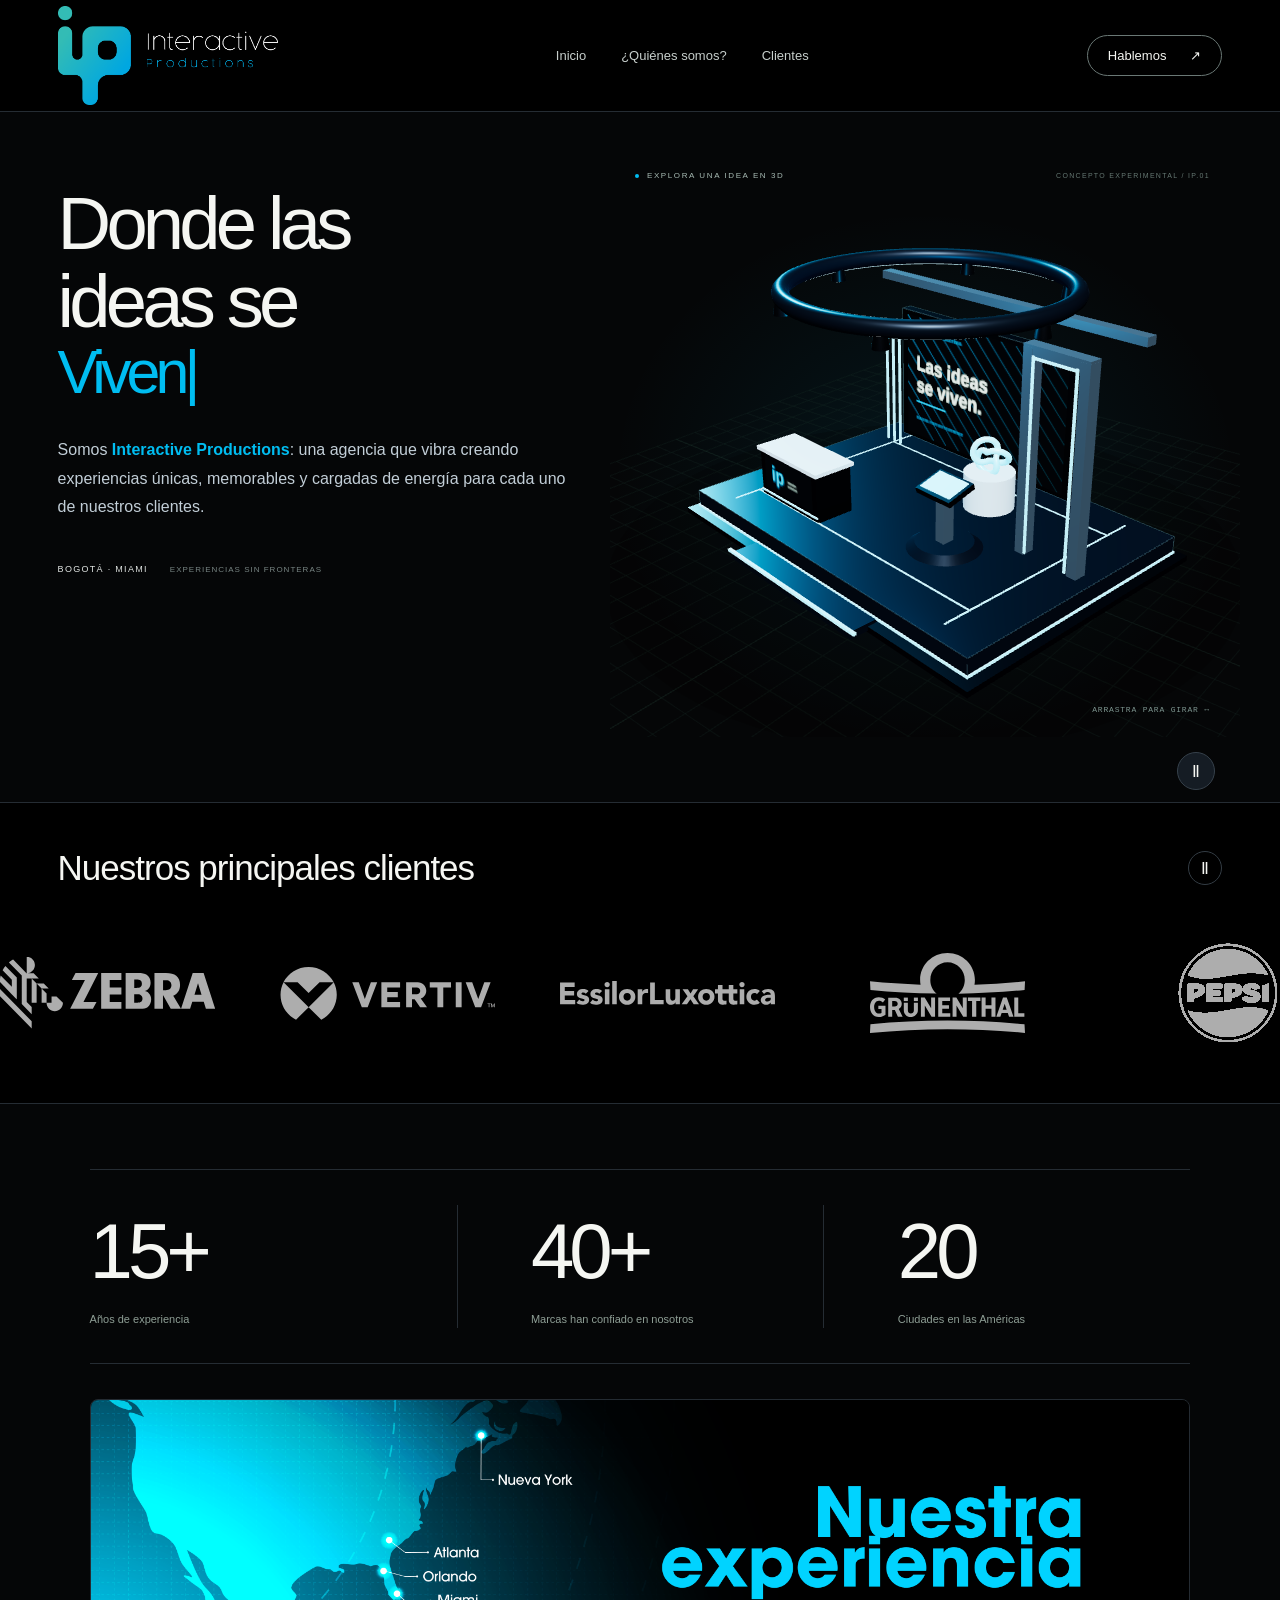
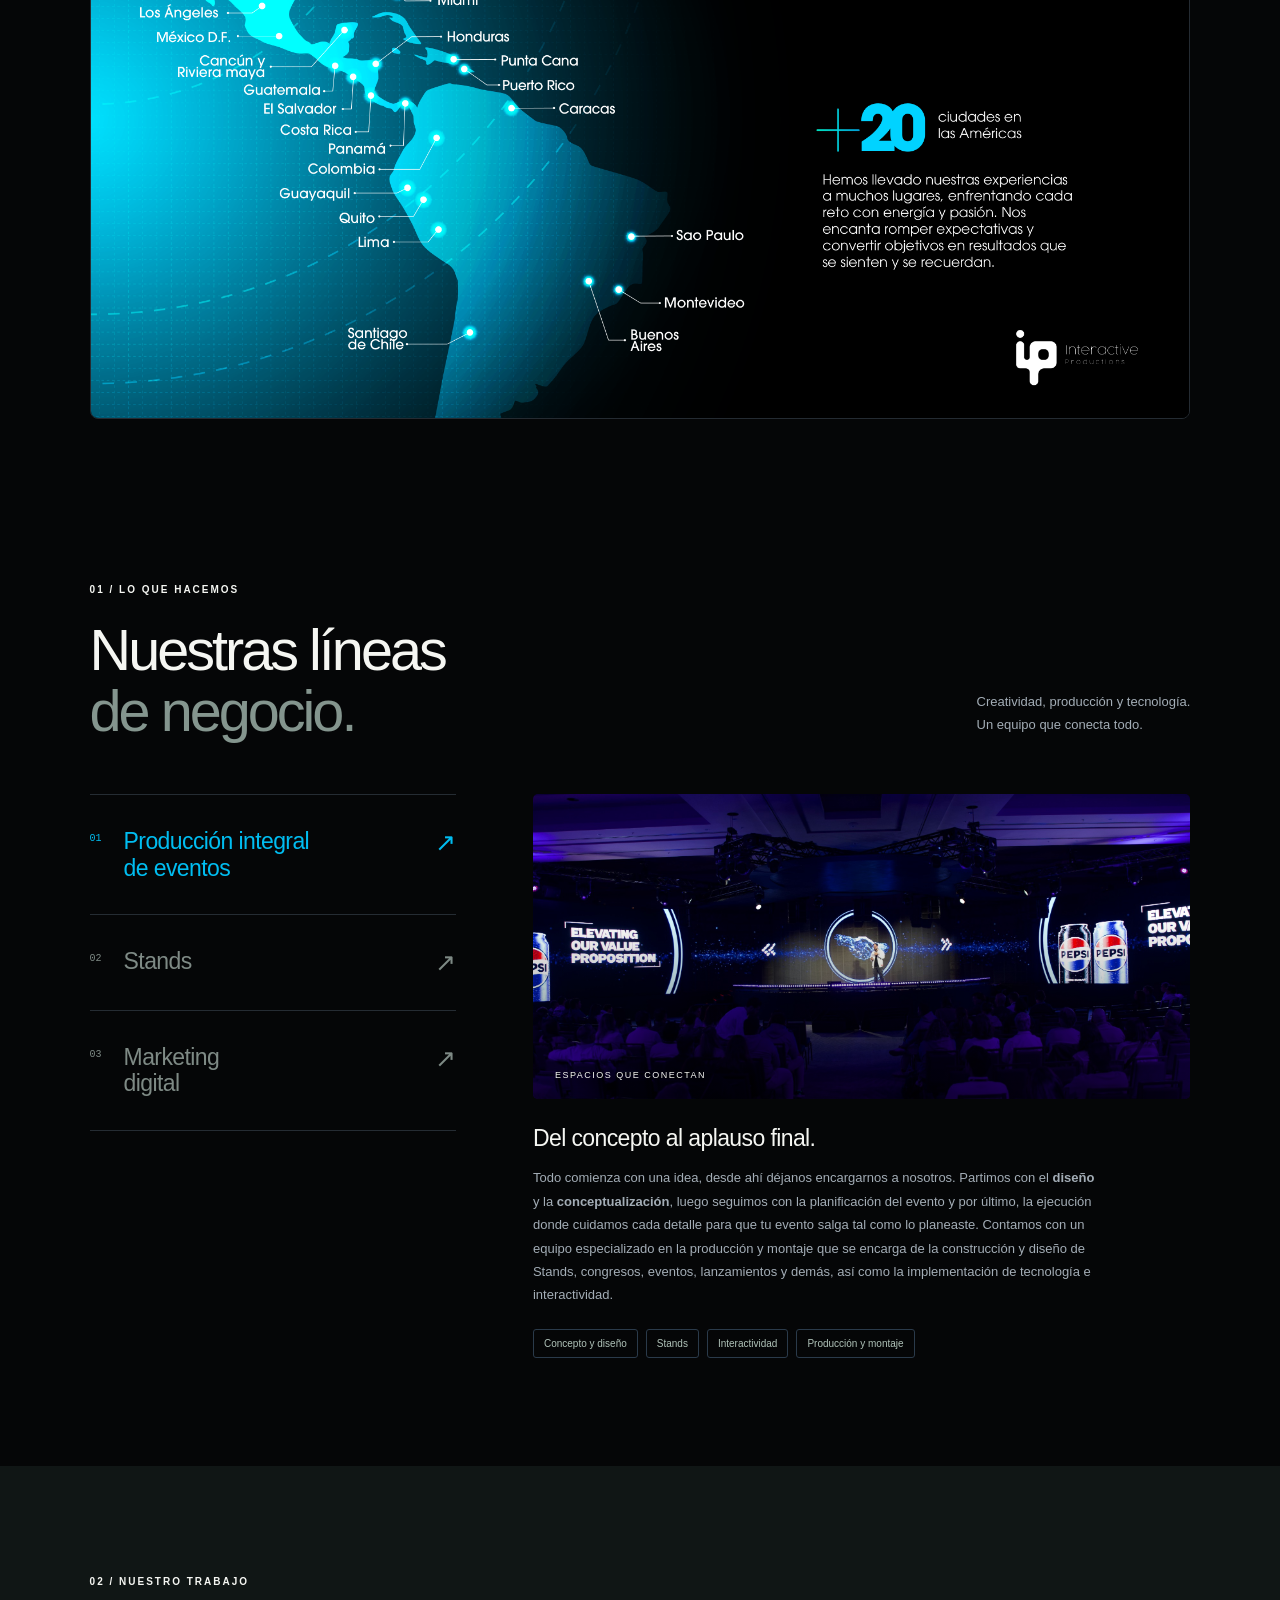
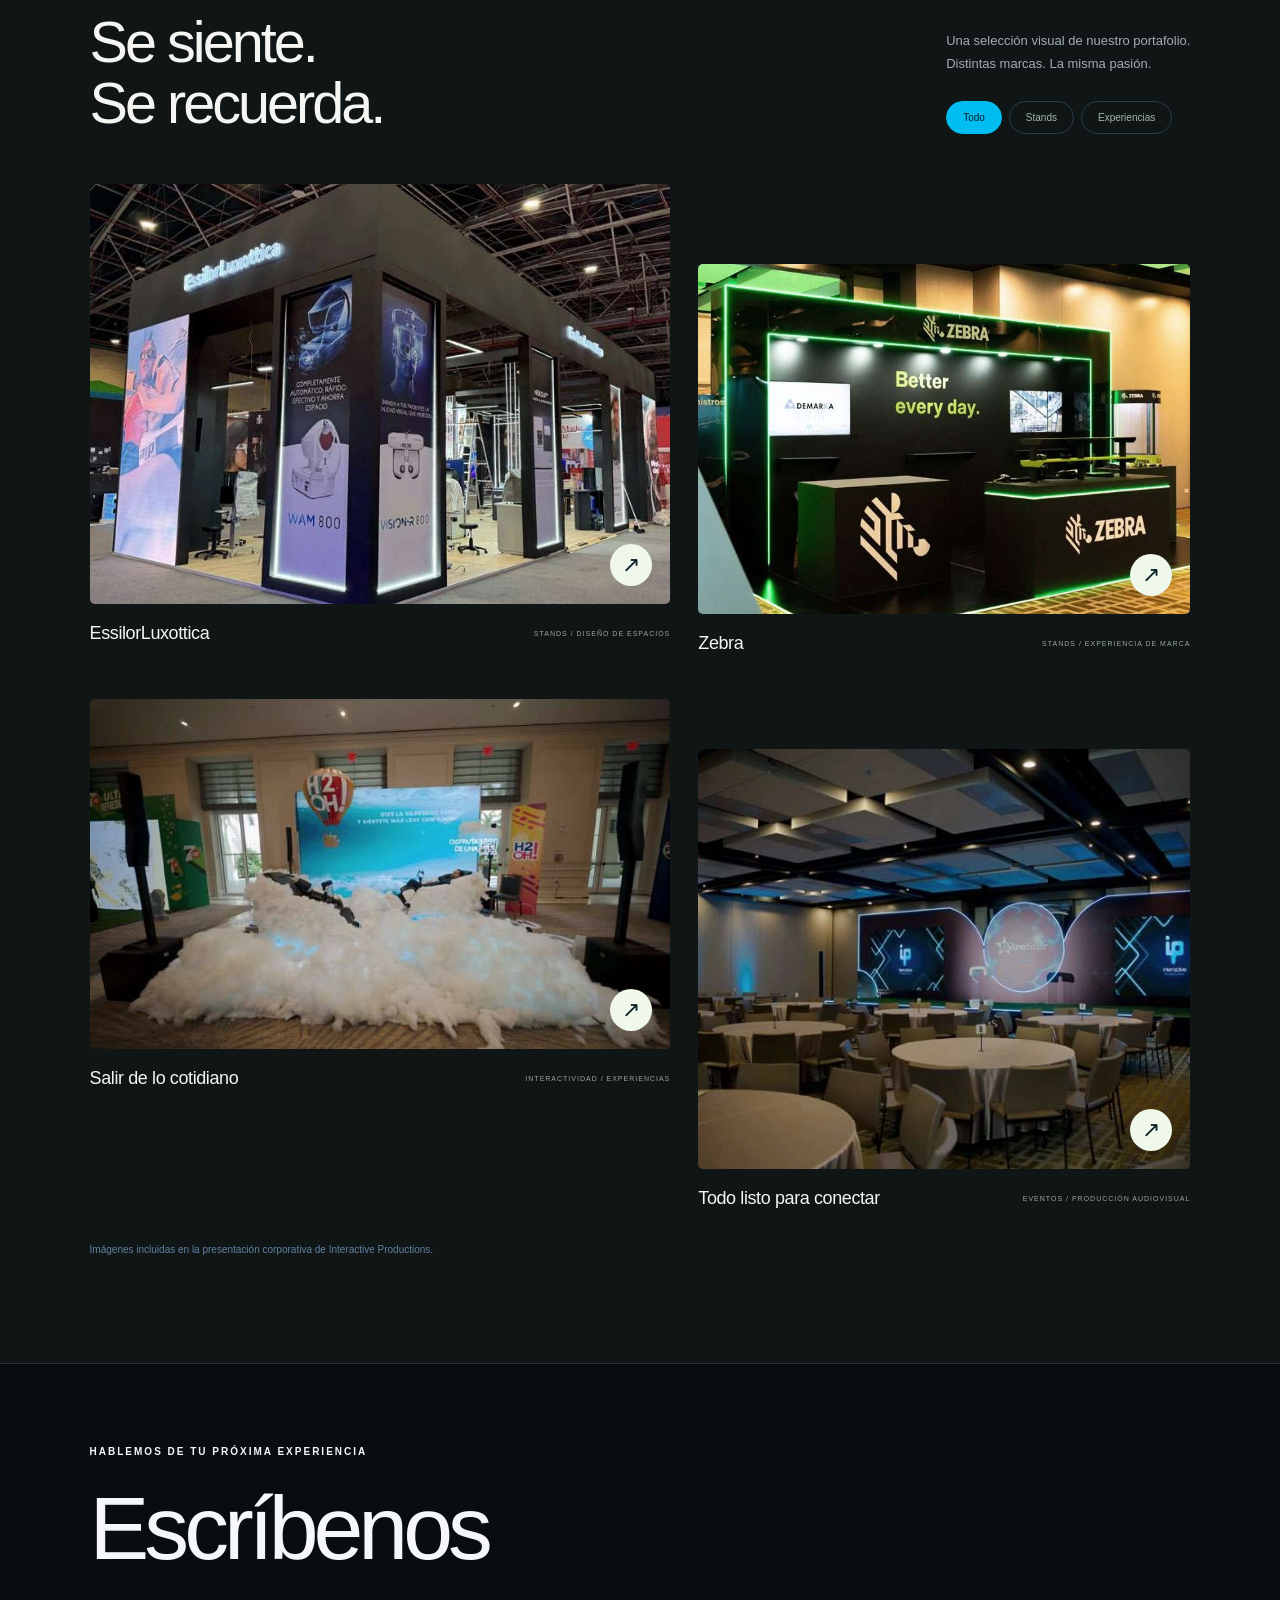
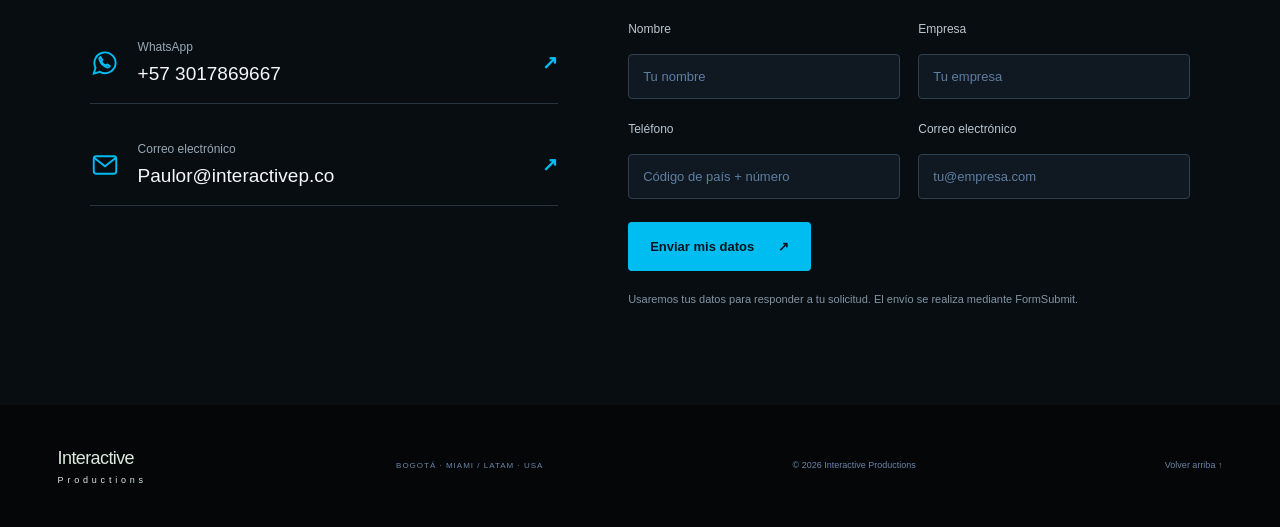
==== commit faa44bdd: "fotos finales que me lleva a contacto" ====
--- a/index.html
+++ b/index.html
@@ -25,9 +25,9 @@
 <button class="project project-wide" data-category="experiences" data-project="stage"><div class="project-image"><img src="assets/stage.webp" alt="Escenario audiovisual de Interactive Productions" width="699" height="465" loading="lazy"><span class="project-open">↗</span></div><div class="project-meta"><h3>Todo listo para conectar</h3><span>EVENTOS / PRODUCCIÓN AUDIOVISUAL</span></div></button>
 </div><p class="portfolio-note">Imágenes incluidas en la presentación corporativa de Interactive Productions.</p></section>
 
-<section class="contact section" id="contacto"><p class="eyebrow">HABLEMOS DE TU PRÓXIMA EXPERIENCIA</p><h2>Escríbenos</h2><div class="contact-layout"><div class="contact-links"><a href="https://wa.me/573017869667" target="_blank" rel="noopener"><svg viewBox="0 0 24 24" fill="none" stroke="currentColor" stroke-width="1.5" aria-hidden="true"><path d="M20.5 11.6a8.5 8.5 0 0 1-12.6 7.5L3 20.5l1.4-4.7A8.5 8.5 0 1 1 20.5 11.6Z"/><path d="M8.3 7.2c-.7.3-1 1.2-.6 2.3 1 3 3 5 6 6 .9.3 2-.2 2.2-1l-2.1-1.3-1.1 1c-1.7-.7-3-2-3.6-3.6l.8-1-1.6-2.4Z"/></svg><span><small>WhatsApp</small>+57 3017869667</span><b>↗</b></a><a href="mailto:Paulor@interactivep.co"><svg viewBox="0 0 24 24" fill="none" stroke="currentColor" stroke-width="1.5" aria-hidden="true"><rect x="3" y="5" width="18" height="14" rx="2"/><path d="m3 6 9 7 9-7"/></svg><span><small>Correo electrónico</small>Paulor@interactivep.co</span><b>↗</b></a></div><form id="contact-form" action="https://formsubmit.co/paulor@interactivep.co" method="POST"><input type="hidden" name="_subject" value="Nueva solicitud — Interactive Productions"><input type="hidden" name="_template" value="table"><div class="form-row"><label>Nombre<input name="Nombre" autocomplete="name" required maxlength="100" placeholder="Tu nombre"></label><label>Empresa<input name="Empresa" autocomplete="organization" required maxlength="120" placeholder="Tu empresa"></label></div><div class="form-row"><label>Teléfono<input type="tel" name="Telefono" autocomplete="tel" required maxlength="30" placeholder="Código de país + número"></label><label>Correo electrónico<input type="email" name="email" autocomplete="email" required maxlength="254" placeholder="tu@empresa.com"></label></div><button class="button primary" type="submit">Enviar mis datos <span>↗</span></button><p class="form-note">Usaremos tus datos para responder a tu solicitud. El envío se realiza mediante FormSubmit.</p><p id="form-status" role="status" aria-live="polite"></p></form></div></section>
+<section class="contact section" id="contacto" tabindex="-1"><p class="eyebrow">HABLEMOS DE TU PRÓXIMA EXPERIENCIA</p><h2>Escríbenos</h2><div class="contact-layout"><div class="contact-links"><a href="https://wa.me/573017869667" target="_blank" rel="noopener"><svg viewBox="0 0 24 24" fill="none" stroke="currentColor" stroke-width="1.5" aria-hidden="true"><path d="M20.5 11.6a8.5 8.5 0 0 1-12.6 7.5L3 20.5l1.4-4.7A8.5 8.5 0 1 1 20.5 11.6Z"/><path d="M8.3 7.2c-.7.3-1 1.2-.6 2.3 1 3 3 5 6 6 .9.3 2-.2 2.2-1l-2.1-1.3-1.1 1c-1.7-.7-3-2-3.6-3.6l.8-1-1.6-2.4Z"/></svg><span><small>WhatsApp</small>+57 3017869667</span><b>↗</b></a><a href="mailto:Paulor@interactivep.co"><svg viewBox="0 0 24 24" fill="none" stroke="currentColor" stroke-width="1.5" aria-hidden="true"><rect x="3" y="5" width="18" height="14" rx="2"/><path d="m3 6 9 7 9-7"/></svg><span><small>Correo electrónico</small>Paulor@interactivep.co</span><b>↗</b></a></div><form id="contact-form" action="https://formsubmit.co/paulor@interactivep.co" method="POST"><input type="hidden" name="_subject" value="Nueva solicitud — Interactive Productions"><input type="hidden" name="_template" value="table"><div class="form-row"><label>Nombre<input name="Nombre" autocomplete="name" required maxlength="100" placeholder="Tu nombre"></label><label>Empresa<input name="Empresa" autocomplete="organization" required maxlength="120" placeholder="Tu empresa"></label></div><div class="form-row"><label>Teléfono<input type="tel" name="Telefono" autocomplete="tel" required maxlength="30" placeholder="Código de país + número"></label><label>Correo electrónico<input type="email" name="email" autocomplete="email" required maxlength="254" placeholder="tu@empresa.com"></label></div><button class="button primary" type="submit">Enviar mis datos <span>↗</span></button><p class="form-note">Usaremos tus datos para responder a tu solicitud. El envío se realiza mediante FormSubmit.</p><p id="form-status" role="status" aria-live="polite"></p></form></div></section>
 </main><footer><a href="index.html#inicio" class="footer-brand">Interactive <span>Productions</span></a><span>BOGOTÁ · MIAMI / LATAM · USA</span><p>© <span id="year">2026</span> Interactive Productions</p><a href="index.html#inicio">Volver arriba ↑</a></footer>
+
 <dialog id="project-dialog" class="project-dialog"><button class="dialog-close" aria-label="Cerrar proyecto">×</button><img id="detail-image" alt=""><div class="project-detail"><p class="eyebrow" id="detail-category"></p><h2 id="detail-title"></h2><p id="detail-description"></p><button class="button primary" id="similar-project">Quiero crear una experiencia <span>↗</span></button></div></dialog>
-
 <script type="module" src="app.js"></script>
 </body></html>
